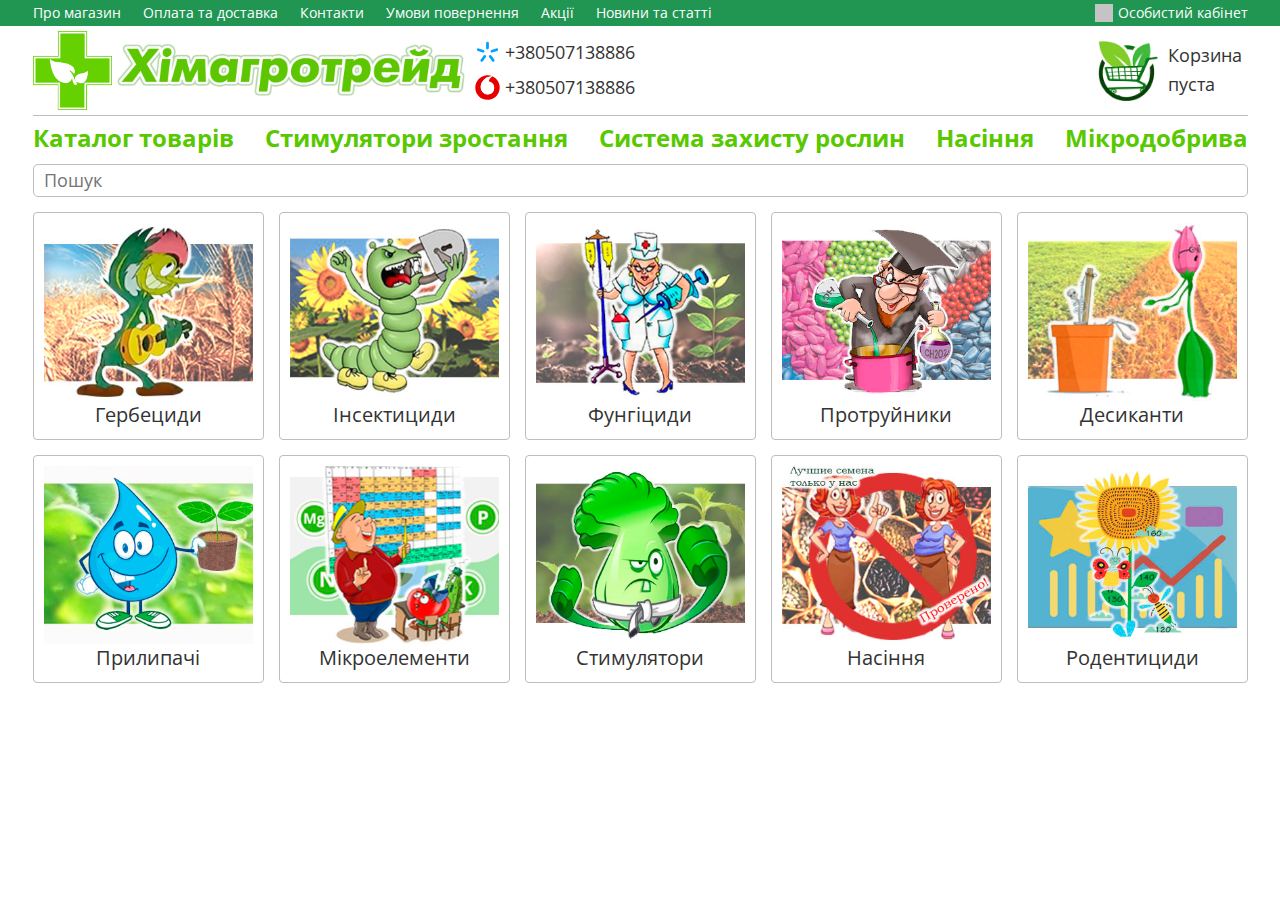
==== index.html @ 262adf04 "Add files via upload" ====
<!DOCTYPE html>
<html lang="en">

<head>
    <meta charset="UTF-8">
    <meta name="viewport" content="width=device-width, initial-scale=1.0">
    <link rel="stylesheet" href="css/style.css">
    <title>Lesson 18</title>
</head>

<body>
    <div class="wrapper">
        <header class="header">
            <div class="header__top-navigation top-navigation">
                <div class="top-navigation__container">
                    <div class="top-navigation__block">
                        <ul class="top-navigation__list">
                            <li class="top-navigation__item">
                                <a href="#" class="top-navigation__link">Про магазин</a>
                            </li>
                            <li class="top-navigation__item">
                                <a href="#" class="top-navigation__link">Оплата та доставка</a>
                            </li>
                            <li class="top-navigation__item">
                                <a href="#" class="top-navigation__link">Контакти</a>
                            </li>
                            <li class="top-navigation__item">
                                <a href="#" class="top-navigation__link">Умови повернення</a>
                            </li>
                            <li class="top-navigation__item">
                                <a href="#" class="top-navigation__link">Акції</a>
                            </li>
                            <li class="top-navigation__item">
                                <a href="#" class="top-navigation__link">Новини та статті</a>
                            </li>
                        </ul>
                    </div>
                    <button class="menu-icon"><span></span></button>
                    <div class="top-navigation__user-account user-account">
                        <a href="#" class="user-account__link">Особистий кабінет</a>
                    </div>
                </div>
            </div>
            <div class="header__container">
                <div class="header__middle-navigation middle-navigation">
                    <div class="middle-navigation__logotype">
                        <a href="#" class="middle-navigation__logo">
                            <img src="img/logo.png" alt="logo" class="middle-navigation__logo-img">
                            <img src="img/logotype.webp" alt="logo" class="middle-navigation__khim-img">
                        </a>
                        <div class="middle-navigation__phone-number">
                            <a href="tel:+380507138886" class="middle-navigation__phone">+380507138886</a>
                            <a href="tel:+380507138886" class="middle-navigation__phone">+380507138886</a>
                        </div>
                        <a href="#" class="middle-navigation__basket">Корзина пуста</a>
                    </div>
                </div>
                <div class="header__bottom-border"></div>
                <div class="header__bottom-menu bottom-menu">
                    <ul class="bottom-menu__list">
                        <li class="bottom-menu__item">
                            <a href="#" class="bottom-menu__link">Каталог товарів</a>
                        </li>
                        <li class="bottom-menu__item">
                            <a href="#" class="bottom-menu__link">Стимулятори зростання</a>
                        </li>
                        <li class="bottom-menu__item">
                            <a href="#" class="bottom-menu__link">Система захисту рослин</a>
                        </li>
                        <li class="bottom-menu__item">
                            <a href="#" class="bottom-menu__link">Насіння</a>
                        </li>
                        <li class="bottom-menu__item">
                            <a href="#" class="bottom-menu__link">Мікродобрива</a>
                        </li>
                    </ul>
                </div>
                <div class="header__search-header search-header">
                    <form action="" method="post" class="search-header__section">
                        <div class="search-header__item">
                            <input class="search-header__search" name="search" type="search" placeholder="Пошук">
                        </div>
                    </form>
                </div>
            </div>

        </header>
        <main class="page">
            <div class="page__container">
                <div class="page__content content">
                    <div class="content__list">
                        <a href="#" class="content__item">
                            <div class="content__images">
                                <img src="img/Gerb.jpg" alt="" class="content__img">
                            </div>
                            <h3 class="content__title">Гербециди</h3>
                        </a>
                        <a href="#" class="content__item">
                            <div class="content__images">
                                <img src="img/inse.jpg" alt="" class="content__img">
                            </div>
                            <h3 class="content__title">Інсектициди</h3>
                        </a>
                        <a href="#" class="content__item">
                            <div class="content__images">
                                <img src="img/fung.jpg" alt="" class="content__img">
                            </div>
                            <h3 class="content__title">Фунгіциди</h3>
                        </a>
                        <a href="#" class="content__item">
                            <div class="content__images">
                                <img src="img/protr.jpg" alt="" class="content__img">
                            </div>
                            <h3 class="content__title">Протруйники</h3>
                        </a>
                        <a href="#" class="content__item">
                            <div class="content__images">
                                <img src="img/des.jpg" alt="" class="content__img">
                            </div>
                            <h3 class="content__title">Десиканти</h3>
                        </a>
                        <a href="#" class="content__item">
                            <div class="content__images">
                                <img src="img/prilip.jpg" alt="" class="content__img">
                            </div>
                            <h3 class="content__title">Прилипачі</h3>
                        </a>
                        <a href="#" class="content__item">
                            <div class="content__images">
                                <img src="img/micr.jpg" alt="" class="content__img">
                            </div>
                            <h3 class="content__title">Мікроелементи</h3>
                        </a>
                        <a href="#" class="content__item">
                            <div class="content__images">
                                <img src="img/stim.jpg" alt="" class="content__img">
                            </div>
                            <h3 class="content__title">Стимулятори</h3>
                        </a>
                        <a href="#" class="content__item">
                            <div class="content__images">
                                <img src="img/semn.jpg" alt="" class="content__img">
                            </div>
                            <h3 class="content__title">Насіння</h3>
                        </a>
                        <a href="#" class="content__item">
                            <div class="content__images">
                                <img src="img/shem.jpg" alt="" class="content__img">
                            </div>
                            <h3 class="content__title">Родентициди</h3>
                        </a>
                    </div>
                </div>
            </div>
        </main>
        <footer class="footer">
            <div class="footer__container"></div>
        </footer>
    </div>
    <script src="js/script.js"></script>
</body>

</html>
---- css/style.css ----
@import url("reset.css");
@import url("common.css");
@import url('https://fonts.googleapis.com/css2?family=Open+Sans:wght@400;700&display=swap');

body {
    font-family: 'Open Sans', sans-serif;
    font-size: 16px;
    line-height: 1.6;
    color: #d87272;
    font-weight: 400;
    background-color: #ffffff;
}

.wrapper {
    overflow: clip;
    min-height: 100%;
    display: flex;
    flex-direction: column;
}

.wrapper>main {
    flex-grow: 1;
}

[class*="__container"] {
    max-width: 1245px;
    margin: 0 auto;
    padding-left: 15px;
    padding-right: 15px;
}

.header {}

.header__top-navigation {
    background-color: rgb(33, 150, 83);
    min-height: 20px;

}



.top-navigation__container {
    display: flex;
    justify-content: space-between;
    column-gap: 5px;
    align-items: center;
}

.top-navigation__block {}

.top-navigation__list {
    display: flex;
    column-gap: 22px;
    flex-wrap: wrap;

}

.top-navigation__item {
    display: flex;
    align-items: stretch;
}

.top-navigation__link {
    white-space: nowrap;
    color: #FFF;
    font-size: 14px;
    font-weight: 400;
    line-height: 130%;
    align-self: stretch;
    transition: color 0.3s;
}

.top-navigation__user-account {}

.user-account {}

.menu-icon {
    display: none;
}

.user-account__link {
    display: inline-block;
    white-space: nowrap;
    color: #FFF;
    font-size: 14px;
    font-weight: 400;
    line-height: 130%;
    position: relative;
    padding-left: 23px;
}

.user-account__link::before {
    content: "";
    position: absolute;
    background-color: #C4C4C4;
    width: 18px;
    height: 18px;
    top: 0;
    left: 0;
}

.top-navigation__link:hover,
.user-account__link:hover {
    color: rgba(235, 233, 128, 0.856);
    text-decoration: underline;
}

.header__container {}

.header__middle-navigation {
    display: flex;
    align-items: center;
    padding: 5px 0;
    min-height: 70px;
    flex: 1 1 auto;
}

.middle-navigation {}

.middle-navigation__logo {
    position: relative;
    display: flex;
    align-items: center;
    column-gap: 5px;
}

.middle-navigation__logo-img {
    width: 79px;
    max-width: 100%;
    overflow: hidden;
}

.middle-navigation__khim-img {
    width: 348px;
    max-width: 100%;
    overflow: hidden;
}

.middle-navigation__logotype {
    display: flex;
    align-items: center;
    justify-content: space-between;
    column-gap: 10px;
    flex: 1 1 auto;
}

.middle-navigation__phone-number {
    display: flex;
    flex-direction: column;
    justify-items: center;
    row-gap: 10px;
    flex: 1 1 auto;
}

.middle-navigation__phone {
    color: #333;
    font-size: 18px;
    font-weight: 400;
    line-height: 1.4;
    position: relative;
    padding-left: 25px;
    max-width: fit-content;
    padding-left: 30px;
}

.middle-navigation__phone:first-child:before {
    content: "";
    position: absolute;
    background: url("../img/kyivstar.svg") 0 0 / 100% no-repeat;
    /* background-color: #C4C4C4; */
    width: 25px;
    height: 25px;
    top: 0;
    left: 0;
}

.middle-navigation__phone:last-child::before {
    content: "";
    position: absolute;
    background: url("../img/vodafone.svg") 0 0 / 100% no-repeat;
    /* background-color: #C4C4C4; */
    width: 25px;
    height: 25px;
    top: 0;
    left: 0;
}

.middle-navigation__basket {
    position: relative;
    display: flex;
    color: #333;
    font-size: 18px;
    font-weight: 400;
    line-height: inherit;
    flex: 0 0 150px;
    padding-left: 70px;
}

.middle-navigation__basket::before {
    content: "";
    background: url("../img/Untitled-1.webp") 0 0 / 100% no-repeat;
    /* background-color: #C4C4C4; */
    position: absolute;
    top: -1%;
    left: 0;
    width: 60px;
    height: 60px;
}

@media (max-width: 870px) {
    .top-navigation__list {
        column-gap: 9px;
    }

    .top-navigation__link,
    .user-account__link {
        font-size: 13.5px;
    }

    .header__middle-navigation {
        display: flex;
        column-gap: 10px;
        padding: 5px 0;
        min-height: 70px;
        flex-wrap: wrap;
    }

    .middle-navigation__logotype {
        justify-content: space-between;
    }
}

@media (max-width: 767.98px) {
    .top-navigation {
        position: fixed;
        width: 100%;
        left: 0;
        top: 0;
        z-index: 50;
    }

    .header__container {
        padding-top: 30px;
    }

    .top-navigation__block {
        /* display: none; */
        /* z-index: 1; */
    }

    .middle-navigation__logo-img {
        display: none;
    }

    .middle-navigation__basket,
    .middle-navigation__phone {
        font-size: 16px;
    }

    .middle-navigation__basket {
        font-size: 0;
        flex: 0 0 auto;
        min-height: 60px;
        padding-left: 60px;
    }

    .menu-icon {
        display: block;
        flex: 0 0 25px;
        height: 18px;
        position: relative;
        /* z-index: 1; */
    }

    .menu-icon::before,
    .menu-icon::after,
    .menu-icon span {
        content: "";
        position: absolute;
        height: 1px;
        left: 0;
        width: 100%;
        background-color: #fff;
        transition: all 0.3s;
    }

    .menu-icon::before {
        top: 10%;
    }

    .menu-icon::after {
        bottom: 10%;
    }

    .menu-icon span {
        top: 50%;
        margin-top: 0px;
    }

    .menu-open .menu-icon::before {
        top: 50%;
        transform: translateY(-50%) rotate(-45deg);
    }

    .menu-open .menu-icon::after {
        bottom: 50%;
        transform: translateY(50%) rotate(45deg);
    }

    .menu-open .menu-icon span {
        width: 0;
        left: 50%;
    }

    .top-navigation__block {
        position: fixed;
        width: 100%;
        height: 100%;
        top: 0;
        left: -100%;
        overflow: auto;
        background-color: #ffffff;
        padding: 50px 15px 20px 15px;
        transition: left 0.3s;
        opacity: 95%;
    }

    .top-navigation__block::before {
        content: "";
        height: 30px;
        width: 100%;
        position: fixed;
        top: 0;
        left: -100%;
        background-color: #219653;
        /* z-index: 1; */
        transition: left 0.3s;
    }

    .menu-open .top-navigation__block,
    .menu-open .top-navigation__block::before {
        left: 0;
    }

    .top-navigation__list {
        flex-direction: column;
        align-items: center;
        row-gap: 20px;
    }

    .top-navigation__link {
        font-size: 20px;
        color: #15171a;
        font-weight: 700;
    }
}

@media (max-width: 600px) {
    .middle-navigation__logotype {
        row-gap: 5px;
    }

    .middle-navigation__logotype {
        flex-wrap: wrap;
    }

    .middle-navigation__phone-number {
        order: 1;
        flex-direction: row;
        column-gap: 15px;
        justify-content: center;
    }

    .middle-navigation__basket {
        order: 0;
    }
}

@media (max-width: 447px) {
    .middle-navigation__logotype {
        row-gap: 5px;
    }

    .middle-navigation__logo {
        flex: 1 1 auto;
        justify-content: center;
    }

    .middle-navigation__phone-number {
        order: 1;
        flex-direction: column;
        column-gap: 15px;
        justify-content: center;
    }

    .middle-navigation__basket {
        order: 2;
    }
}

.header__bottom-border {
    max-width: 100%;
    height: 1px;
    background-color: #BDBDBD;
}

.header__bottom-menu {}

.bottom-menu {}

.bottom-menu__list {
    display: flex;
    justify-content: space-between;
    column-gap: 5px;
    flex-wrap: wrap;
}


.bottom-menu__item {}

.bottom-menu__link {
    display: inline-flex;
    white-space: nowrap;
    color: #58C800;
    font-size: 24px;
    font-weight: 700;
    line-height: 1.8;
}

.header__search-header {
    margin-top: 5px;
}

.search-header {}

.search-header__section {}

.search-header__item {}

.search-header__search {
    display: inline-block;
    width: 100%;
    border-radius: 5px;
    border: 1px solid #BDBDBD;
    padding: 5px 10px;
    color: #585858;
    font-size: 18px;
    font-weight: 400;
    line-height: 1.2
}

@media (max-width: 1148px) {
    .bottom-menu__link {
        font-size: 20px;
    }
}

@media (max-width: 966px) {
    .bottom-menu__link {
        font-size: 18px;
    }

    .header__search-header {
        margin-top: 0px;
    }
}

@media (max-width: 874px) {
    .bottom-menu__link {
        font-size: 15.5px;
    }
}

@media (max-width: 767px) {

    .header__bottom-border,
    .header__bottom-menu {
        display: none;
    }
}

/* -------------------------page------------------------------------------------ */

.content__list {
    padding-top: 15px;
    padding-bottom: 15px;
    display: grid;
    grid-template-columns: repeat(auto-fit, minmax(206px, 1fr));
    gap: 15px;
}

@media (min-width: 1110px) and (max-width: 1245px) {
    .content__list {
        gap: calc(10px + (20 - 15) * ((100vw - 992px) / (1245 - 992)));
    }
}

@media (min-width: 991px) and (max-width: 1110px) {
    .content__list {
        grid-template-columns: repeat(auto-fit, minmax(188px, 1fr));
        gap: calc(10px + (20 - 15) * ((100vw - 992px) / (1245 - 992)));
    }
}

@media (min-width: 767.98px) and (max-width: 899px) {
    .content__list {
        grid-template-columns: repeat(auto-fit, minmax(180px, 1fr));
        gap: calc(5px + (25 - 15) * ((100vw - 767px) / (899 - 767)));
    }
}

@media (max-width: 767.98px) {
    .content__list {
        grid-template-columns: repeat(auto-fit, minmax(180px, 1fr));
        gap: calc(5px + (25 - 15) * ((100vw - 400px) / (767 - 400)));
    }
}

@media (max-width: 520px) {}

.content__item {
    padding: 10px;
    border-radius: 4px;
    border: 1px solid #BDBDBD;
    background: #FFF;
}

.content__images {
    display: flex;
    justify-content: center;
}

.content__img {
    max-width: 100%;
}

.content__title {
    text-align: center;
    color: #333;
    font-size: 20px;
    font-weight: 400;
    line-height: 1.4;
}




/* -------------------------------------------------- */

@media (max-width: 991.98px) {}

@media (max-width: 767.98px) {}

@media (max-width: 520px) {}

@media (max-width: 350px) {}
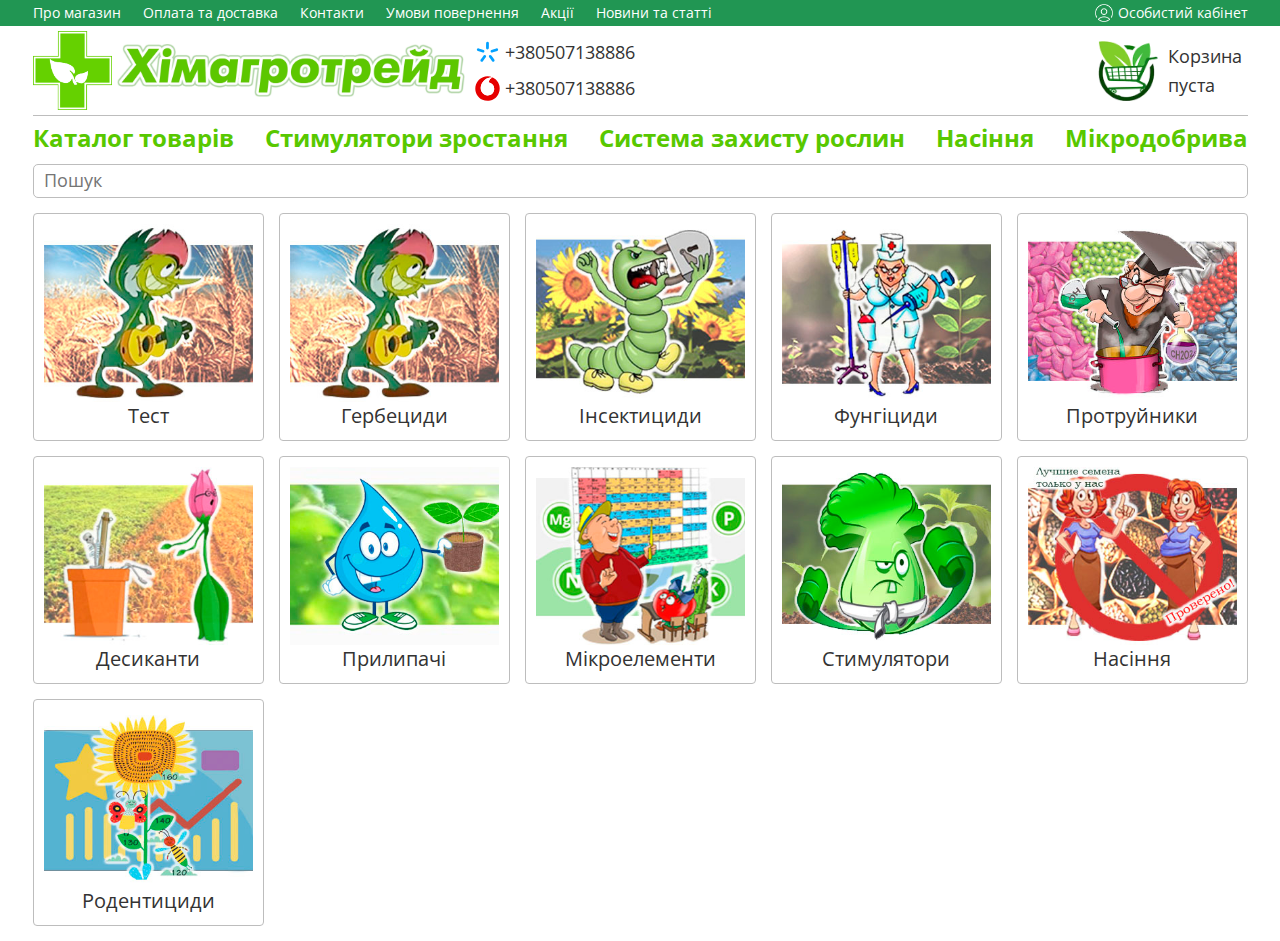
==== commit 7e804280: "Add files via upload" ====
--- a/index.html
+++ b/index.html
@@ -5,7 +5,7 @@
     <meta charset="UTF-8">
     <meta name="viewport" content="width=device-width, initial-scale=1.0">
     <link rel="stylesheet" href="css/style.css">
-    <title>Lesson 18</title>
+    <title>KhimAgroTrade</title>
 </head>
 
 <body>
@@ -78,7 +78,8 @@
                 <div class="header__search-header search-header">
                     <form action="" method="post" class="search-header__section">
                         <div class="search-header__item">
-                            <input class="search-header__search" name="search" type="search" placeholder="Пошук">
+                            <input class="search-header__search" autocomplete="off" name="search" type="search"
+                                placeholder="Пошук">
                         </div>
                     </form>
                 </div>
@@ -89,7 +90,13 @@
             <div class="page__container">
                 <div class="page__content content">
                     <div class="content__list">
-                        <a href="#" class="content__item">
+                        <a href="gerbicidi.html" class="content__item">
+                            <div class="content__images">
+                                <img src="img/Gerb.jpg" alt="" class="content__img">
+                            </div>
+                            <h3 class="content__title">Тест</h3>
+                        </a>
+                        <a href="gerbicidi.html" class="content__item">
                             <div class="content__images">
                                 <img src="img/Gerb.jpg" alt="" class="content__img">
                             </div>
--- a/css/style.css
+++ b/css/style.css
@@ -33,17 +33,17 @@
 
 .header__top-navigation {
     background-color: rgb(33, 150, 83);
-    min-height: 20px;
-
-}
-
-
+
+}
 
 .top-navigation__container {
     display: flex;
     justify-content: space-between;
     column-gap: 5px;
     align-items: center;
+    padding-top: 2px;
+    padding-bottom: 2px;
+    min-height: 26px;
 }
 
 .top-navigation__block {}
@@ -58,6 +58,7 @@
 .top-navigation__item {
     display: flex;
     align-items: stretch;
+    position: relative;
 }
 
 .top-navigation__link {
@@ -68,9 +69,27 @@
     line-height: 130%;
     align-self: stretch;
     transition: color 0.3s;
-}
-
-.top-navigation__user-account {}
+    position: relative;
+}
+
+.top-navigation__link::before,
+.user-account__link::after {
+    content: "";
+    position: absolute;
+    height: 1px;
+    width: 0;
+    background-color: #69d815;
+    bottom: 0;
+    left: 50%;
+    transition: width 0.3s, left 0.3s;
+    border-radius: 2px;
+}
+
+.top-navigation__user-account {
+    display: flex;
+    position: relative;
+    padding-left: 23px;
+}
 
 .user-account {}
 
@@ -84,26 +103,26 @@
     color: #FFF;
     font-size: 14px;
     font-weight: 400;
-    line-height: 130%;
-    position: relative;
-    padding-left: 23px;
-}
-
-.user-account__link::before {
+    line-height: 135%;
+    position: relative;
+    transition: color 0.3s;
+    position: relative;
+}
+
+.top-navigation__user-account::before {
     content: "";
+    display: inline-flex;
     position: absolute;
-    background-color: #C4C4C4;
+    background: url("../img/user.png") 0 0 / 100% no-repeat;
+    /* background-color: #C4C4C4; */
     width: 18px;
     height: 18px;
     top: 0;
     left: 0;
-}
-
-.top-navigation__link:hover,
-.user-account__link:hover {
-    color: rgba(235, 233, 128, 0.856);
-    text-decoration: underline;
-}
+    transition: transform 0.3s;
+}
+
+
 
 .header__container {}
 
@@ -128,12 +147,14 @@
     width: 79px;
     max-width: 100%;
     overflow: hidden;
+    transition: transform 0.3s;
 }
 
 .middle-navigation__khim-img {
     width: 348px;
     max-width: 100%;
     overflow: hidden;
+    transition: transform 0.3s;
 }
 
 .middle-navigation__logotype {
@@ -161,6 +182,7 @@
     padding-left: 25px;
     max-width: fit-content;
     padding-left: 30px;
+    transition: color 0.3s;
 }
 
 .middle-navigation__phone:first-child:before {
@@ -172,6 +194,7 @@
     height: 25px;
     top: 0;
     left: 0;
+    transition: transform 0.3s;
 }
 
 .middle-navigation__phone:last-child::before {
@@ -183,6 +206,7 @@
     height: 25px;
     top: 0;
     left: 0;
+    transition: transform 0.3s;
 }
 
 .middle-navigation__basket {
@@ -194,6 +218,7 @@
     line-height: inherit;
     flex: 0 0 150px;
     padding-left: 70px;
+    transition: color 0.3s;
 }
 
 .middle-navigation__basket::before {
@@ -205,6 +230,7 @@
     left: 0;
     width: 60px;
     height: 60px;
+    transition: transform 0.3s;
 }
 
 @media (max-width: 870px) {
@@ -240,7 +266,7 @@
     }
 
     .header__container {
-        padding-top: 30px;
+        padding-top: 26px;
     }
 
     .top-navigation__block {
@@ -327,7 +353,7 @@
 
     .top-navigation__block::before {
         content: "";
-        height: 30px;
+        height: 26px;
         width: 100%;
         position: fixed;
         top: 0;
@@ -425,6 +451,7 @@
     font-size: 24px;
     font-weight: 700;
     line-height: 1.8;
+    transition: color 0.3s;
 }
 
 .header__search-header {
@@ -516,7 +543,12 @@
     }
 }
 
-@media (max-width: 520px) {}
+@media (max-width: 400px) {
+    .content__list {
+        grid-template-columns: repeat(auto-fit, minmax(155px, 1fr));
+        gap: calc(5px + (15 - 13) * ((100vw - 320px) / (400 - 320)));
+    }
+}
 
 .content__item {
     padding: 10px;
@@ -528,10 +560,12 @@
 .content__images {
     display: flex;
     justify-content: center;
+    overflow: hidden;
 }
 
 .content__img {
     max-width: 100%;
+    transition: transform 0.3s;
 }
 
 .content__title {
@@ -545,6 +579,57 @@
 
 
 
+@media (any-hover: hover) {
+
+    .top-navigation__link:hover,
+    .user-account__link:hover {
+        color: #69d815;
+    }
+
+    .top-navigation__link:hover::before,
+    .user-account__link:hover::after {
+        width: 100%;
+        left: 0;
+    }
+
+    .top-navigation__user-account:hover::before {
+        transform: scale(1.1);
+    }
+
+    .middle-navigation__logo-img:hover,
+    .middle-navigation__khim-img:hover {
+        transform: scale(1.02);
+    }
+
+    .middle-navigation__basket:hover {
+        color: #7e7e7e;
+    }
+
+    .middle-navigation__basket:hover::before {
+        transform: scale(1.05);
+    }
+
+    .middle-navigation__phone:hover {
+        color: #7e7e7e;
+    }
+
+    .middle-navigation__phone:hover::before {
+        transform: scale(1.1);
+    }
+
+    .bottom-menu__link:hover {
+        color: #428f08;
+    }
+
+    .content__item:hover .content__title {
+        color: #3d6b1e;
+    }
+
+    .content__img:hover {
+        transform: scale(1.05);
+    }
+}
+
 /* -------------------------------------------------- */
 
 @media (max-width: 991.98px) {}
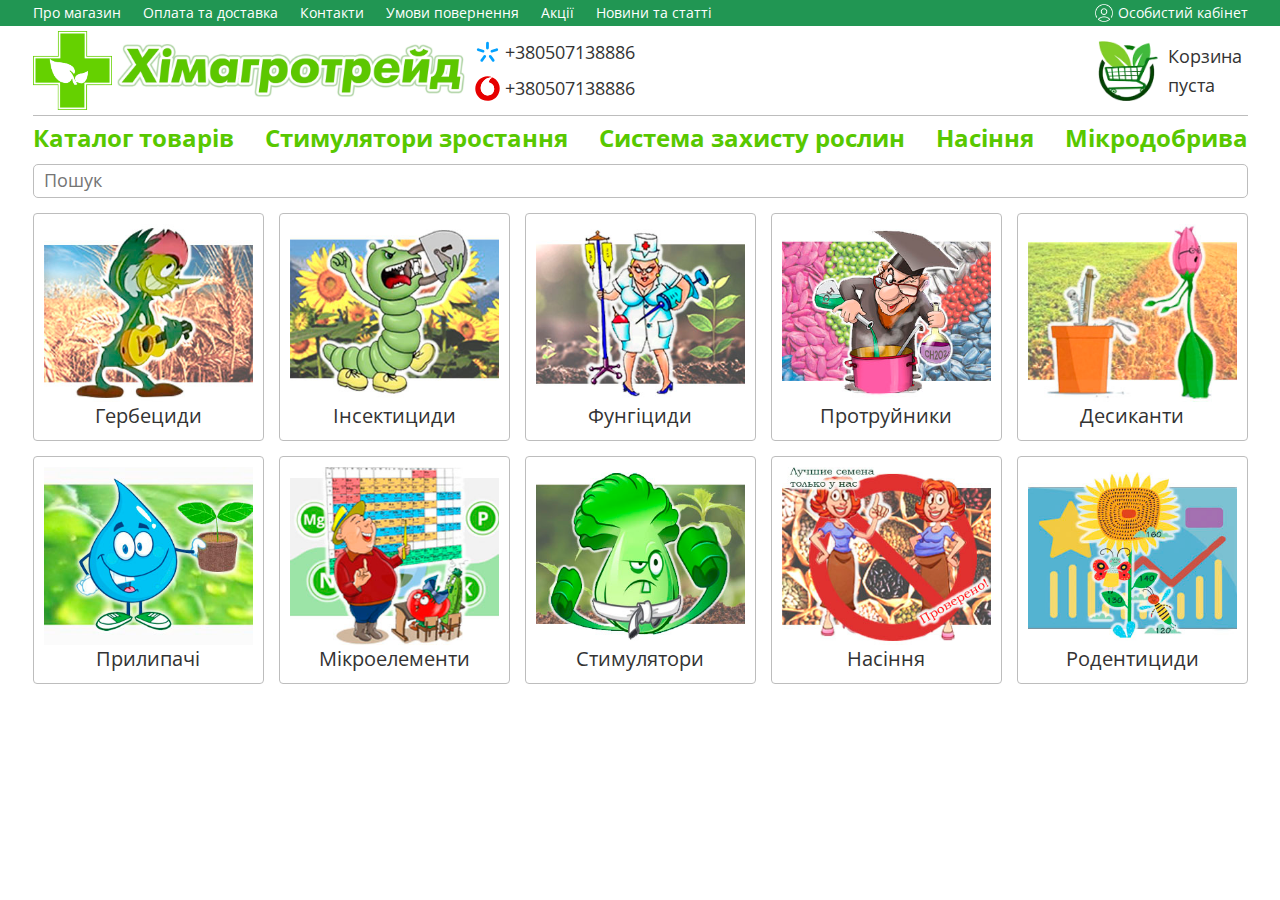
==== commit f14bc694: "Update index.html" ====
--- a/index.html
+++ b/index.html
@@ -90,12 +90,7 @@
             <div class="page__container">
                 <div class="page__content content">
                     <div class="content__list">
-                        <a href="gerbicidi.html" class="content__item">
-                            <div class="content__images">
-                                <img src="img/Gerb.jpg" alt="" class="content__img">
-                            </div>
-                            <h3 class="content__title">Тест</h3>
-                        </a>
+                        
                         <a href="gerbicidi.html" class="content__item">
                             <div class="content__images">
                                 <img src="img/Gerb.jpg" alt="" class="content__img">
@@ -167,4 +162,4 @@
     <script src="js/script.js"></script>
 </body>
 
-</html>+</html>
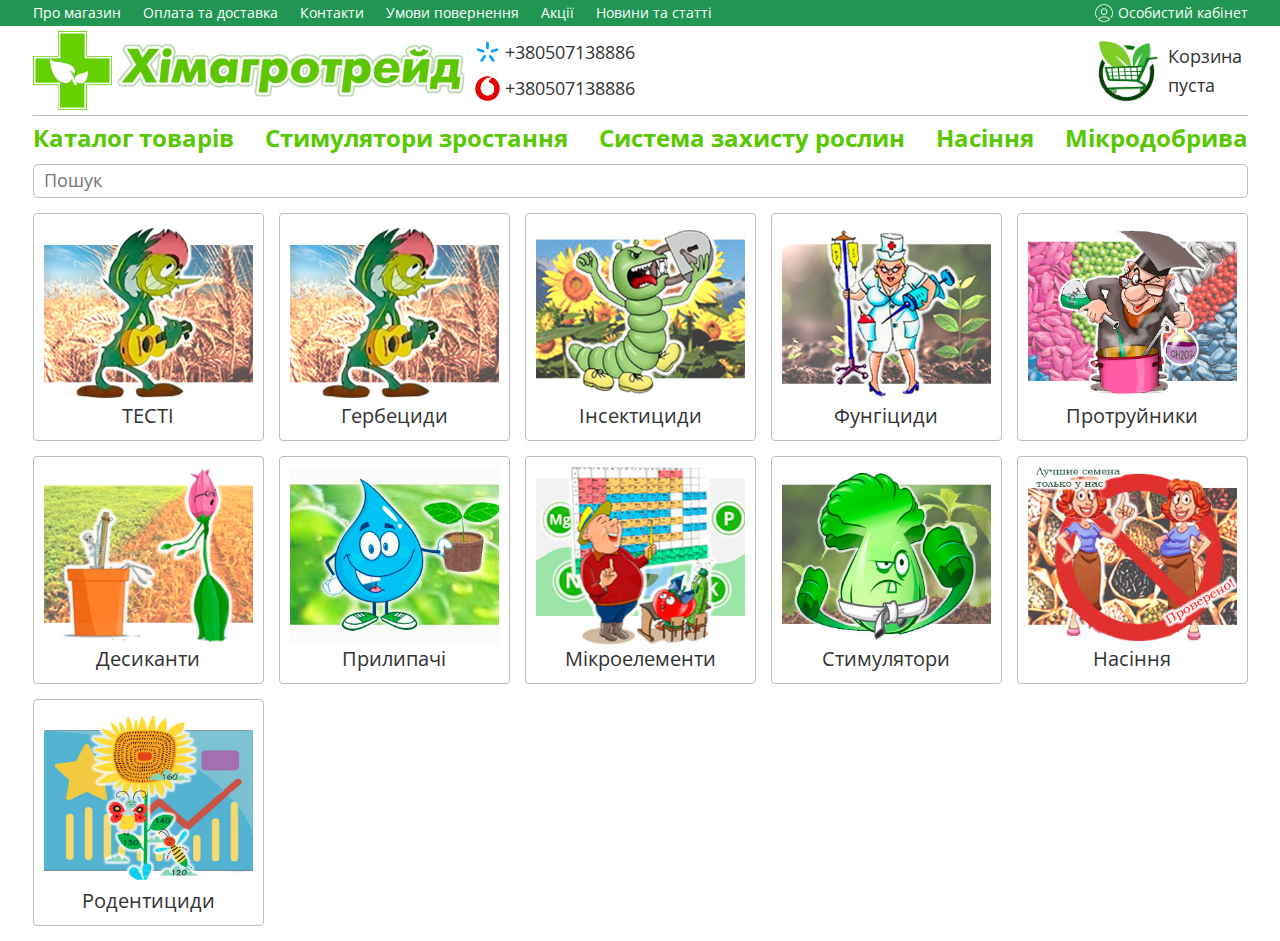
==== commit afbbe644: "Update index.html" ====
--- a/index.html
+++ b/index.html
@@ -90,7 +90,12 @@
             <div class="page__container">
                 <div class="page__content content">
                     <div class="content__list">
-                        
+                        <a href="gerbicidi.html" class="content__item">
+                            <div class="content__images">
+                                <img src="img/Gerb.jpg" alt="" class="content__img">
+                            </div>
+                            <h3 class="content__title">ТЕСТІ</h3>
+                        </a>
                         <a href="gerbicidi.html" class="content__item">
                             <div class="content__images">
                                 <img src="img/Gerb.jpg" alt="" class="content__img">
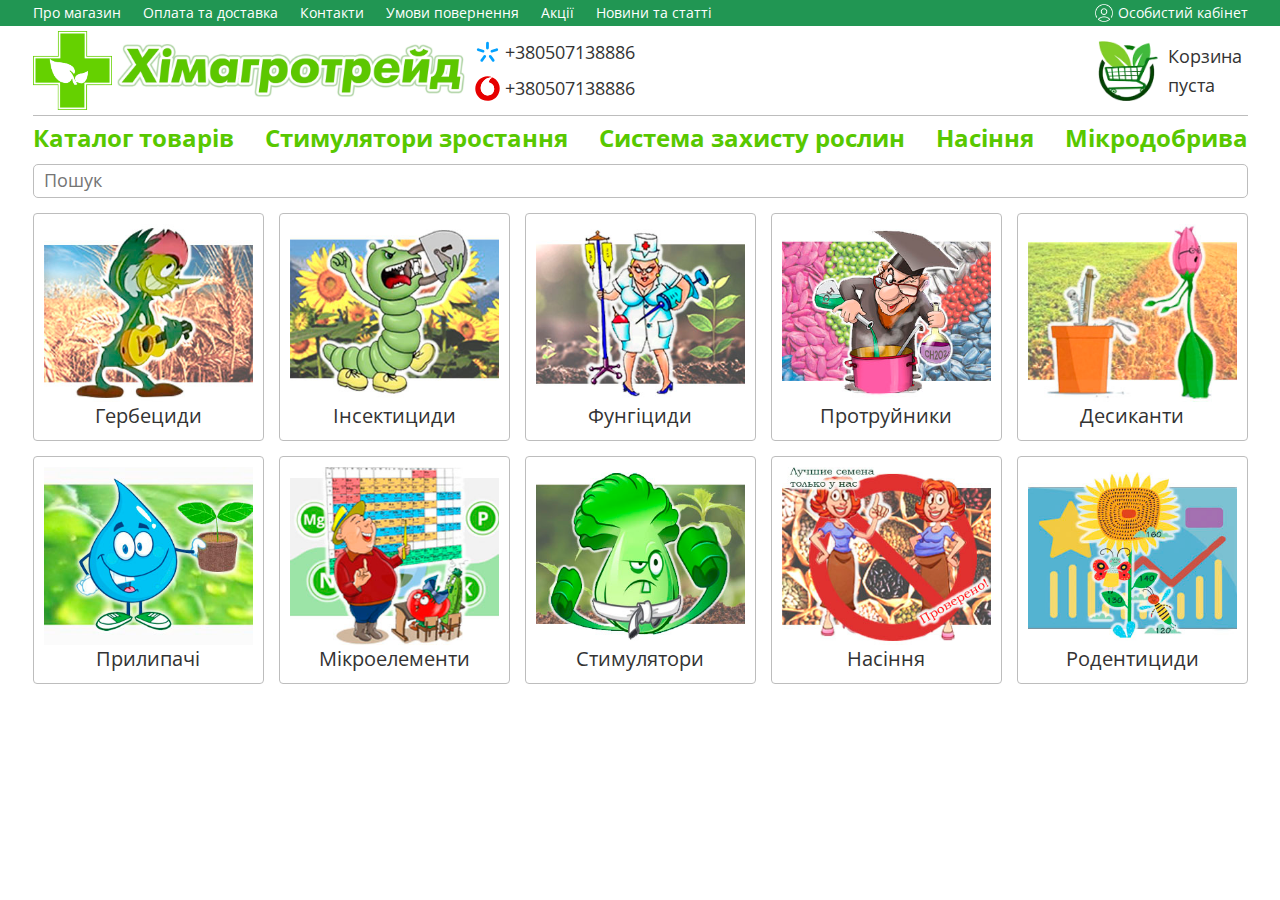
==== commit 44ddbdac: "Update index.html" ====
--- a/index.html
+++ b/index.html
@@ -90,12 +90,7 @@
             <div class="page__container">
                 <div class="page__content content">
                     <div class="content__list">
-                        <a href="gerbicidi.html" class="content__item">
-                            <div class="content__images">
-                                <img src="img/Gerb.jpg" alt="" class="content__img">
-                            </div>
-                            <h3 class="content__title">ТЕСТІ</h3>
-                        </a>
+                        
                         <a href="gerbicidi.html" class="content__item">
                             <div class="content__images">
                                 <img src="img/Gerb.jpg" alt="" class="content__img">
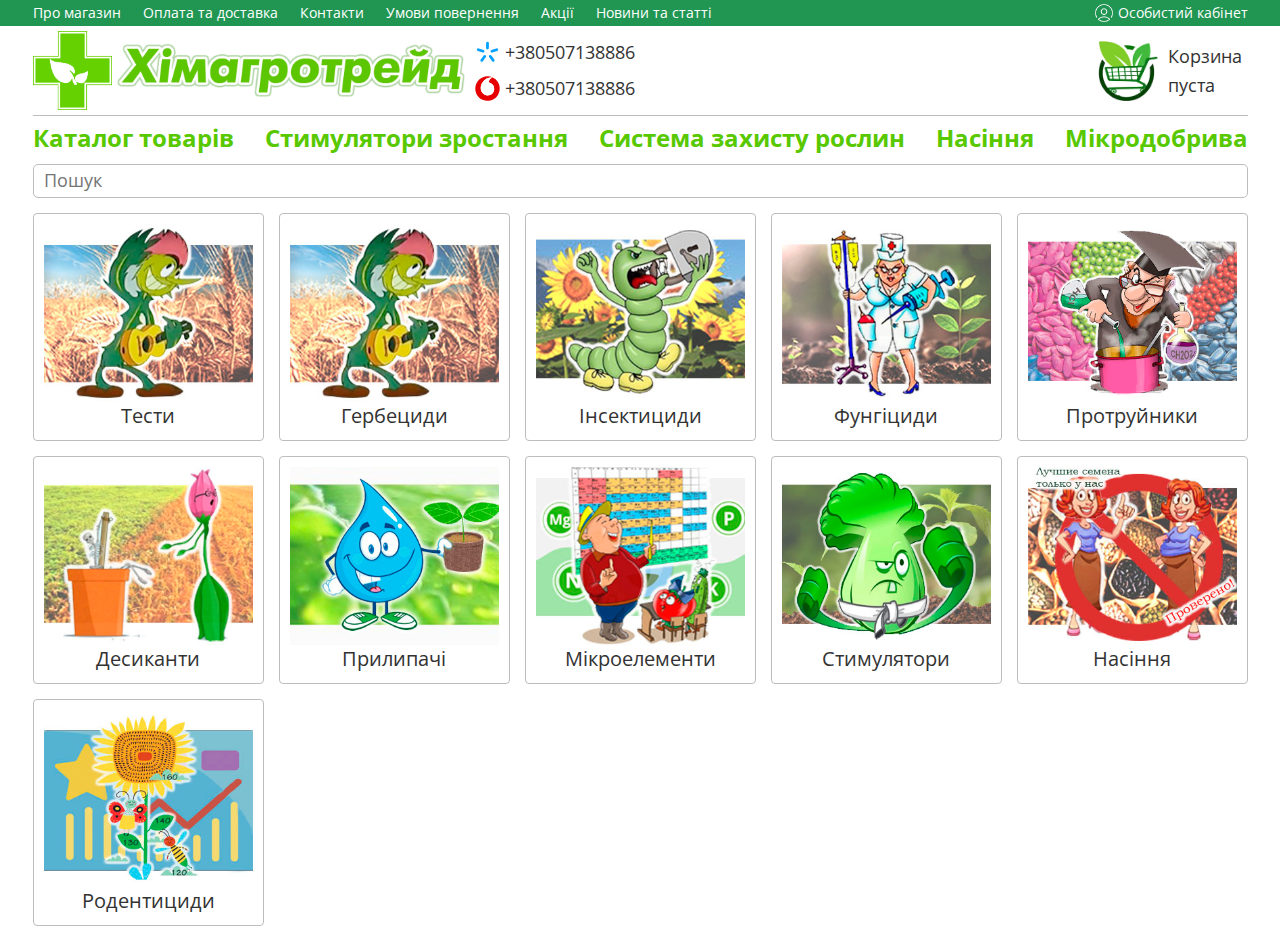
==== commit 7360c745: "Update index.html" ====
--- a/index.html
+++ b/index.html
@@ -90,7 +90,12 @@
             <div class="page__container">
                 <div class="page__content content">
                     <div class="content__list">
-                        
+                        <a href="gerbicidi.html" class="content__item">
+                            <div class="content__images">
+                                <img src="img/Gerb.jpg" alt="" class="content__img">
+                            </div>
+                            <h3 class="content__title">Тести</h3>
+                        </a>
                         <a href="gerbicidi.html" class="content__item">
                             <div class="content__images">
                                 <img src="img/Gerb.jpg" alt="" class="content__img">
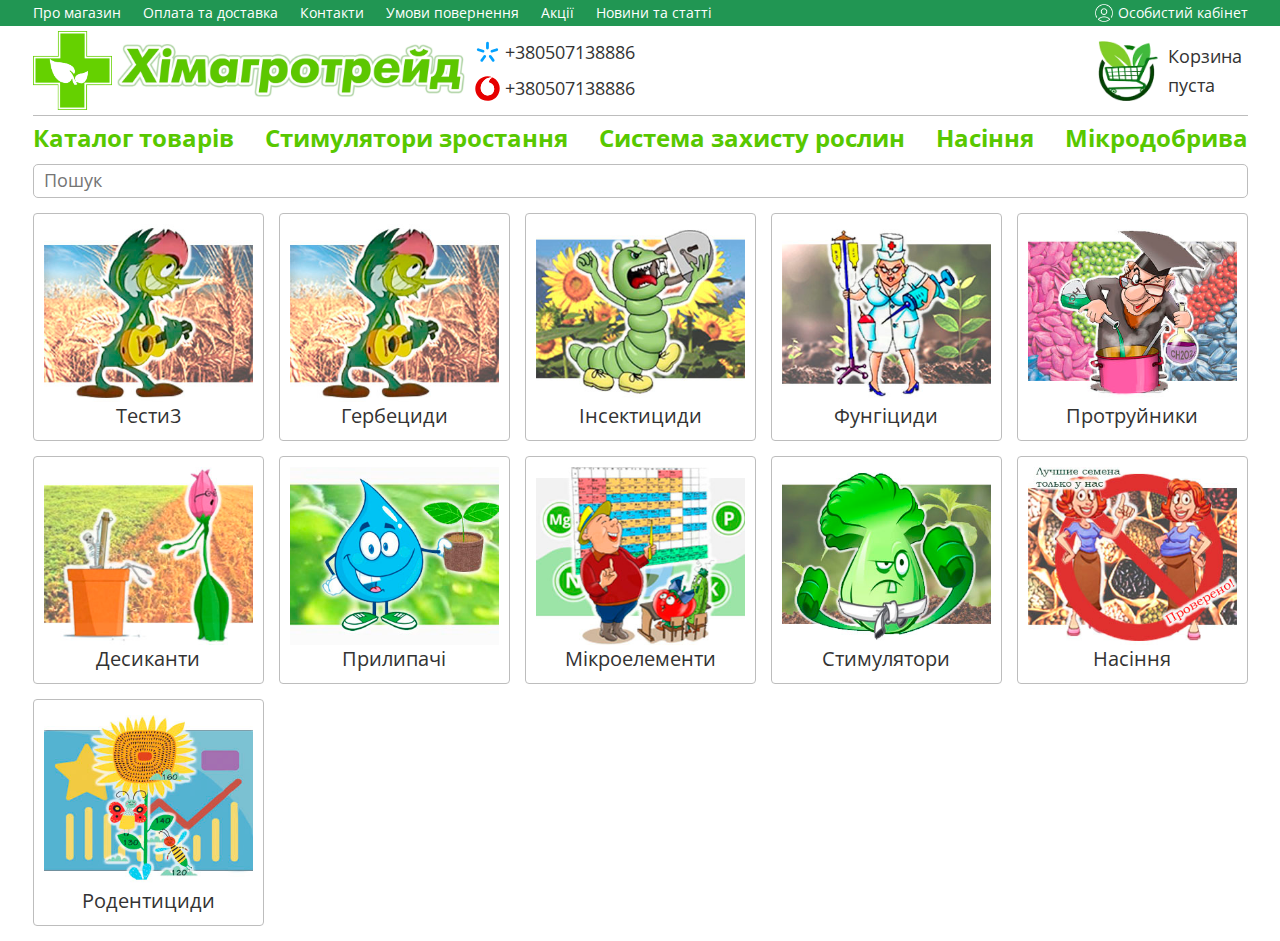
==== commit 981e9ac8: "Update index.html" ====
--- a/index.html
+++ b/index.html
@@ -94,7 +94,7 @@
                             <div class="content__images">
                                 <img src="img/Gerb.jpg" alt="" class="content__img">
                             </div>
-                            <h3 class="content__title">Тести</h3>
+                            <h3 class="content__title">Тести3</h3>
                         </a>
                         <a href="gerbicidi.html" class="content__item">
                             <div class="content__images">
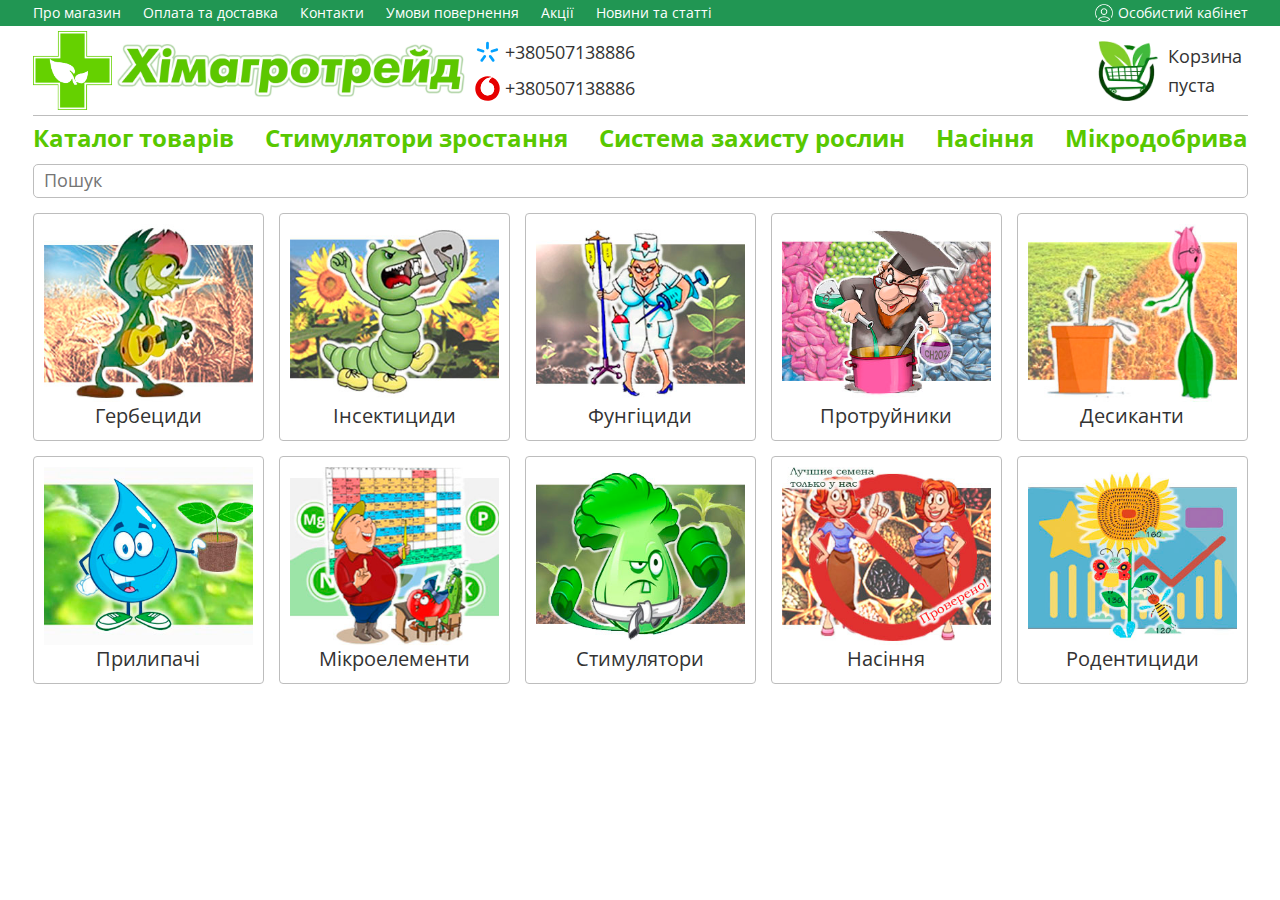
==== commit a9c5b36c: "Update index.html" ====
--- a/index.html
+++ b/index.html
@@ -90,12 +90,7 @@
             <div class="page__container">
                 <div class="page__content content">
                     <div class="content__list">
-                        <a href="gerbicidi.html" class="content__item">
-                            <div class="content__images">
-                                <img src="img/Gerb.jpg" alt="" class="content__img">
-                            </div>
-                            <h3 class="content__title">Тести3</h3>
-                        </a>
+                        
                         <a href="gerbicidi.html" class="content__item">
                             <div class="content__images">
                                 <img src="img/Gerb.jpg" alt="" class="content__img">
